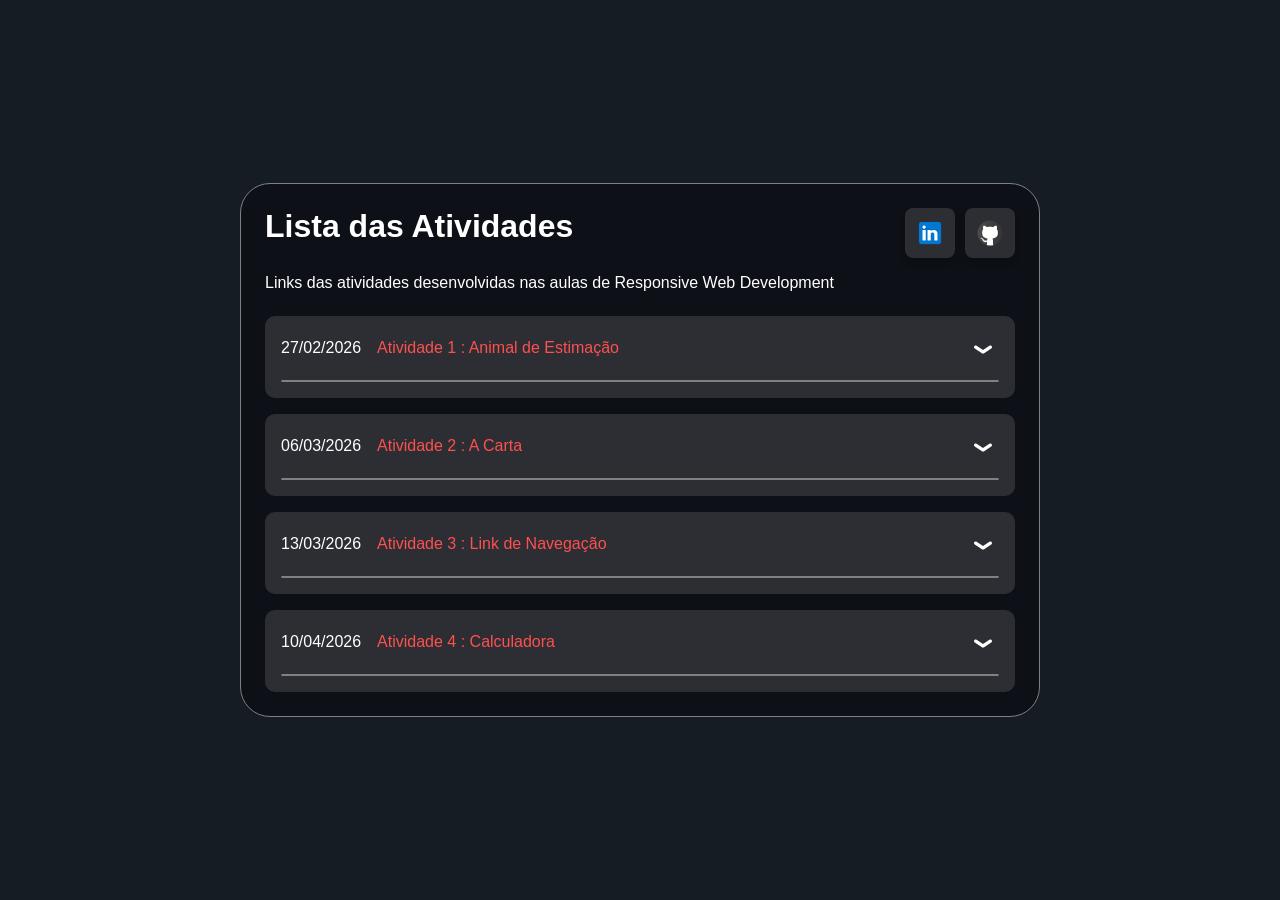
==== index.html @ c881810a "2.0" ====
<html lang="pt-br">
<head>
    <meta charset="UTF-8">
    <meta name="viewport" content="width=device-width, initial-scale=1.0">
    <title>Atividades das aulas</title>
    <link rel="stylesheet" href="main.css">
</head>
<body>
    <main class="main">
    <div class="titulo-descricao">
        <div class="header-card">
            <h1 class="titulo">Lista das Atividades</h1>
                <div class="redes-sociais">
                    <div class="icone-redes"> 
                        <a href="https://www.linkedin.com/in/jo%C3%A3o-dos-santos-57b82739a/" target="_blank">
                            <img src="img/linkedin.png" alt="LinkedIn" width="30px">
                        </a>
                    </div>
                    <div class="icone-redes">
                        <a href="https://github.com/daikiihype" target="_blank">
                            <img src="img/github.png" alt="GitHub" width="30px">
                        </a>
                    </div>
                    </div>
                </div>
                <p class="texto">Links das atividades desenvolvidas nas aulas de Responsive Web Development</p>
            </div>
    </div>

        <div class="lista-atividades">
            <ul class="container-lista">
                <li class="lista">
                    <p>27/02/2026 </p>
                    <a href="Atividade-1/tubarão.html" target="_blank">
                        Atividade 1 : Animal de Estimação
                    </a>
                    <span class="seta" onclick="toggleAtividade(this)"><img class="icone-seta" src="img/icone-seta.png" alt="icone da seta"></span>
                    <div class="descricao">
                        Descrição da atividade: Criar uma pagina em HTML falando um pouco sobre algum animal.
                    </div>
                </li>

                <li class="lista">
                    <p>06/03/2026 </p>
                    <a href="Atividade-2/carta.html" target="_blank">
                        Atividade 2 : A Carta
                    </a>
                <span class="seta" onclick="toggleAtividade(this)"><img class="icone-seta" src="img/icone-seta.png" alt="icone da seta"></span>
                    <div class="descricao">
                        Descrição da atividade: Criar uma pagina em HTML sobre uma carta.
                    </div>
                </li>

                <li class="lista">
                    <p>13/03/2026 </p>
                    <a href="Atividade-3/link-nav.html" target="_blank">
                        Atividade 3 : Link de Navegação
                    </a>
                    <span class="seta" onclick="toggleAtividade(this)"><img class="icone-seta" src="img/icone-seta.png" alt="icone da seta"></span>
                    <div class="descricao">
                       Descrição da atividade: Criar uma pagina em HTML com links de navegação no footer.
                    </div>
                </li>

                <li class="lista">
                    <p>10/04/2026 </p>
                    <a href="Atividade-4/link-nav.html" target="_blank">
                        Atividade 4 : Calculadora
                    </a>
                    <span class="seta" onclick="toggleAtividade(this)"><img class="icone-seta" src="img/icone-seta.png" alt="icone da seta"></span>
                    <div class="descricao">
                       Descrição da atividade: Criar uma calculadora utilizando HTML,CSS e JAVASCRIPT.
                    </div>
                </li>
            </ul>
        </div>
</div>
    </main>

   <script>
    function toggleAtividade(element) {
    const li = element.parentElement;
    li.classList.toggle("ativa");
    }
    </script>
</body>
</html>
---- main.css ----
:root {
  --primary-color: #fd5050;
  --background-color: #151c23;
  --card-background: #0D1117;
  --icon-background: #2c2e33;
  --text-color: white;
  --description-color: #ccc;
}

* {
  margin: 0;
  padding: 0;
  box-sizing: border-box;
}

body {
  font-family: Arial, sans-serif;
}

img {
  max-width: 100%;
  display: block;
}

ul, ol {
  list-style: none;
}

a {
  text-decoration: none;
  color: var(--primary-color);
}

body {
    color: var(--text-color);
    margin: 0;
    padding: 0;
    background-color: var(--background-color);
    font-family: Arial, Helvetica, sans-serif;

    display: flex;
    justify-content: center;
    align-items: center;
    min-height: 100vh;
}

.main {
    width: 90%;
    max-width: 800px;
    background-color: var(--card-background);

    border-radius: 30px;
    border: 1px solid gray;

}
/* Container que separa Título e o Bloco de ícones */
.header-card {
    display: flex;
    justify-content: space-between;
    align-items: flex-start; /* Alinha o quadradinho ao topo da linha do H1 */
    width: 100%;
}
.redes-sociais {
    display: flex;
    gap: 10px;
}
/* O "Quadradinho" com fundo preto mais claro */
.icone-redes {
    display: flex;
    gap: 15px;                  /* Espaço entre os ícones */
    background-color: var(--icon-background);  /* Um cinza escuro/preto mais claro */
    padding: 10px;              /* Espaço interno para não encostar na borda */
    border-radius: 8px;         /* Cantos arredondados (opcional) */
    box-shadow: 0 4px 6px rgba(0,0,0,0.2); /* Sombra suave para dar profundidade */
}

/* Ajuste fino nas imagens se necessário */
.icone-redes img {
    display: block;
    transition: transform 0.2s; /* Efeitozinho ao passar o mouse */
}

.icone-redes img:hover {
    transform: scale(1.1);
}

.titulo-descricao {
    display: flex;
    flex-direction: column;
    gap: 1rem;
    padding: 1.5em;
}

.lista-atividades{
    padding:0 1.5em 1.5em 1.5em;
}

.container-lista{
    display: flex;
    flex-direction: column;
    gap: 1rem;
}

.lista {
    display: flex;
    gap: 1rem;
    align-items: center;
    background-color: var(--icon-background);
    padding: 1em;
    border-radius: 10px;
    flex-wrap: wrap; 
}

.seta {
    margin-left: auto; 
    cursor: pointer;
}
.icone-seta{
    padding: 4px;
    border-radius: 10px;
    filter: brightness(0) invert(1);
}
.icone-seta:hover {
    background-color: var( --background-color);
    transition: 0.5s;

}
.descricao {
    width: 100%;
    max-height: 0;
    overflow: hidden;
    margin-top: 0;
    padding: 0 10px;
    color: var(--description-color);
    border: 1px solid gray;
    border-radius: 10px;

    transition: all 0.3s ease;
}
/* quando clicar */
.lista.ativa .descricao {
    max-height: 200px; /* ajusta conforme o tamanho */
    margin-top: 10px;
    padding: 10px;
}
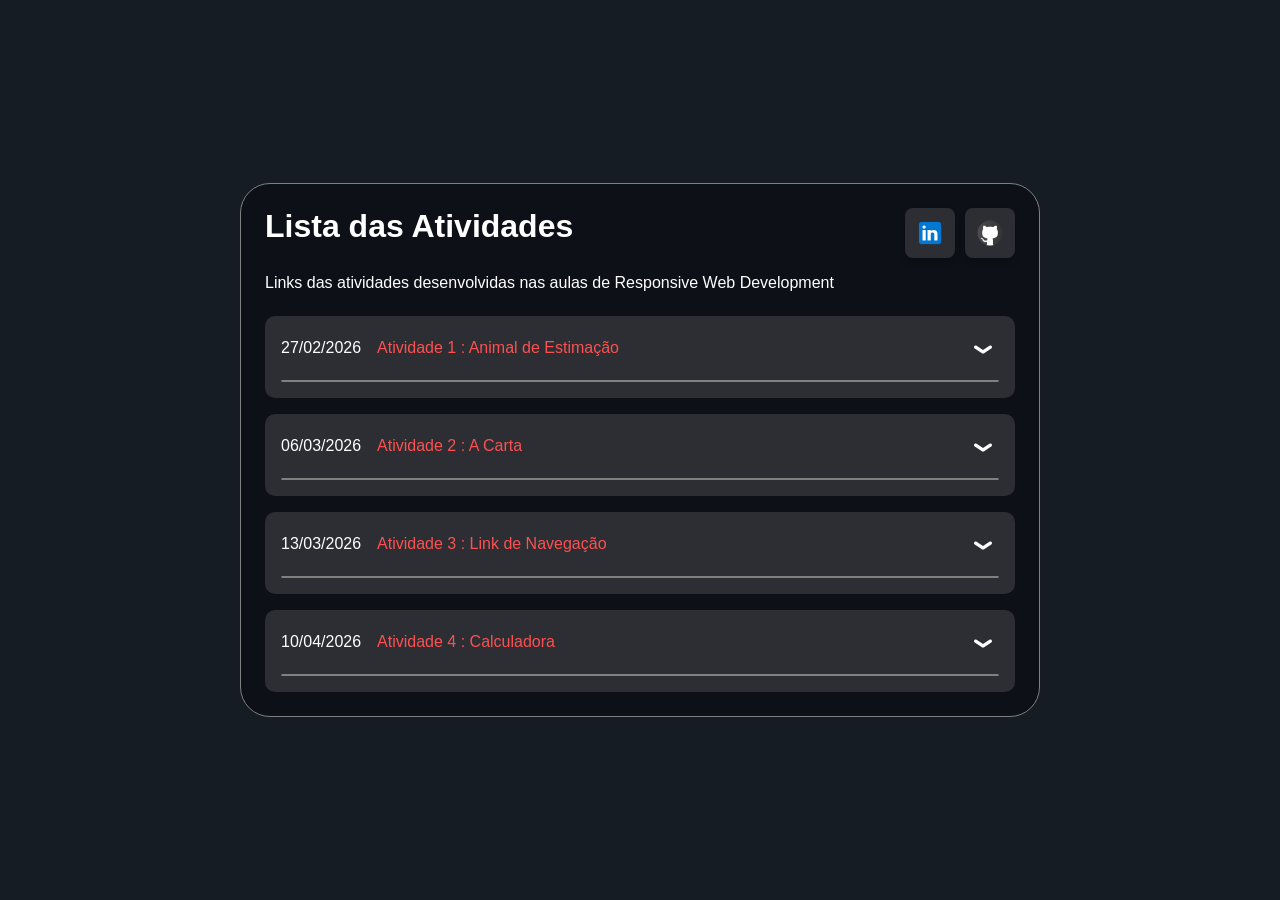
==== commit 02bf5d9b: "5" ====
--- a/index.html
+++ b/index.html
@@ -64,7 +64,7 @@
 
                 <li class="lista">
                     <p>10/04/2026 </p>
-                    <a href="Atividade-4/link-nav.html" target="_blank">
+                    <a href="Atividade-4/calculadora.html" target="_blank">
                         Atividade 4 : Calculadora
                     </a>
                     <span class="seta" onclick="toggleAtividade(this)"><img class="icone-seta" src="img/icone-seta.png" alt="icone da seta"></span>
